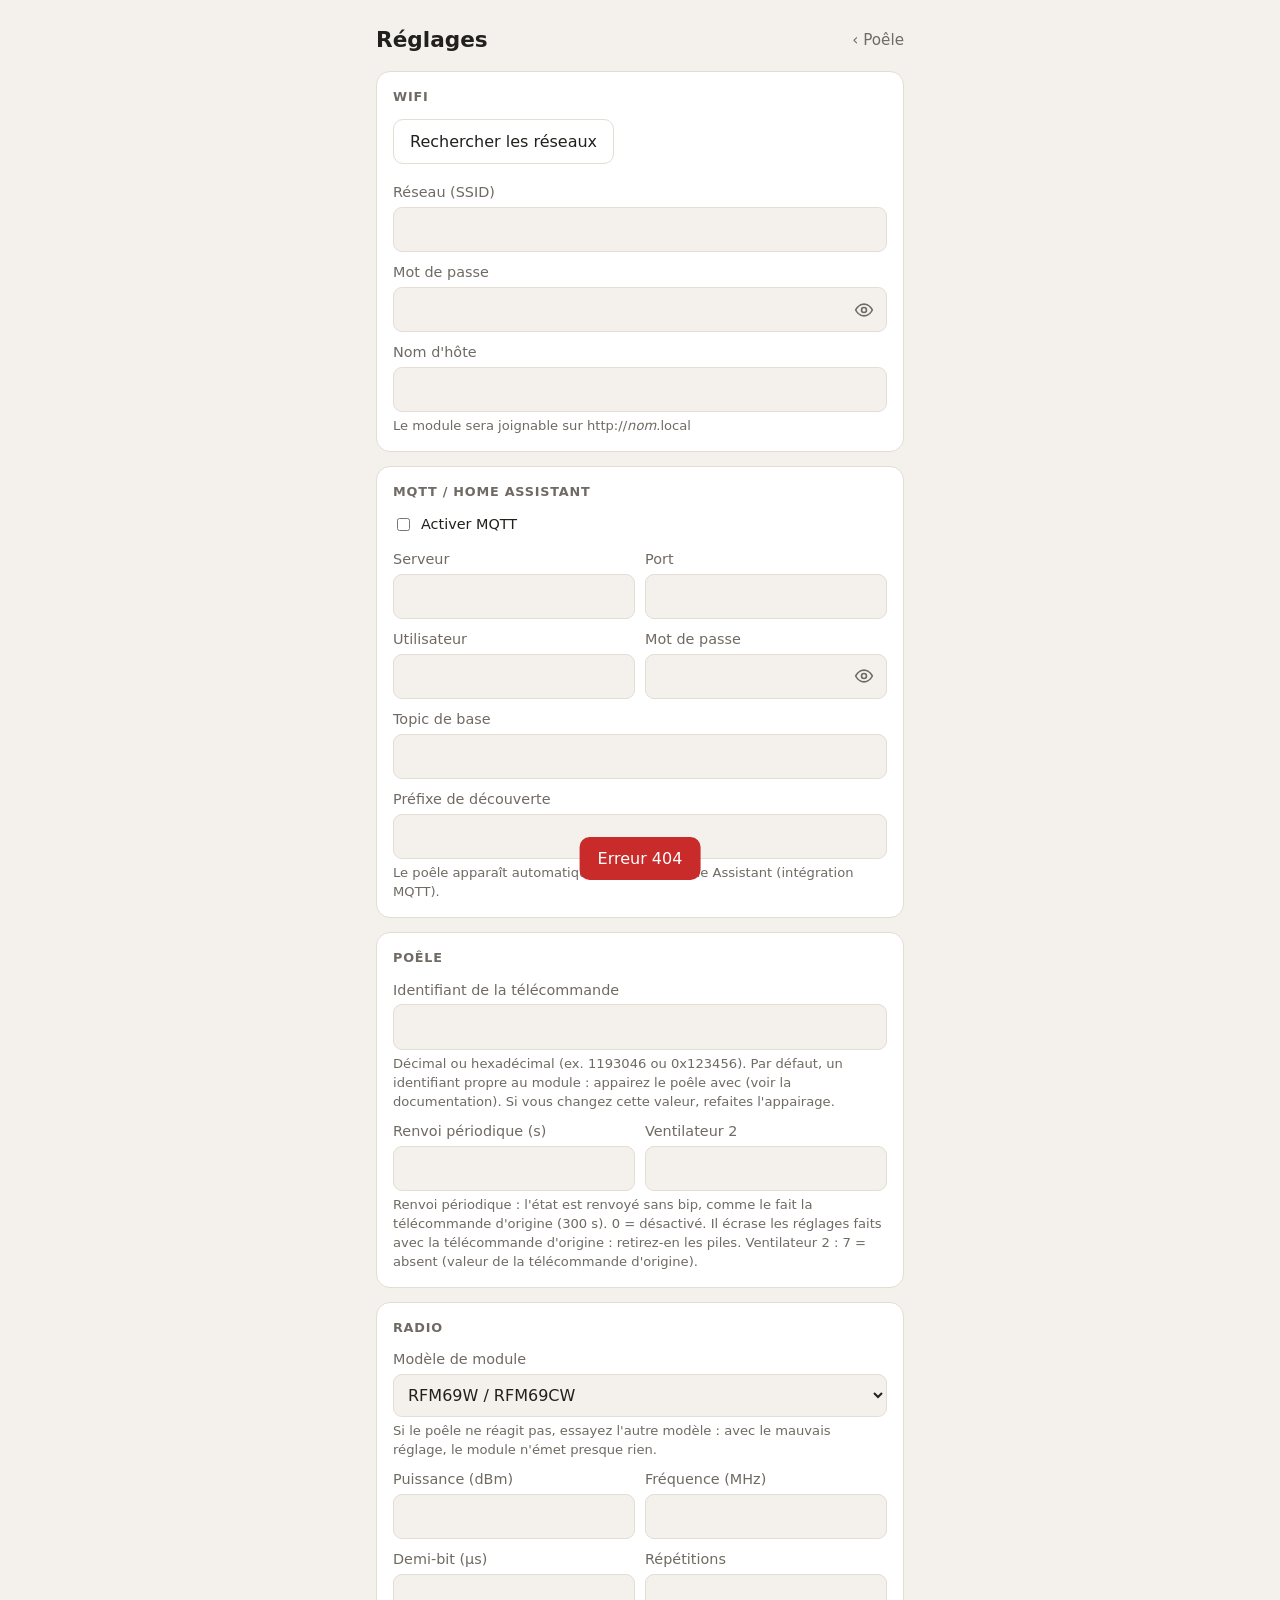
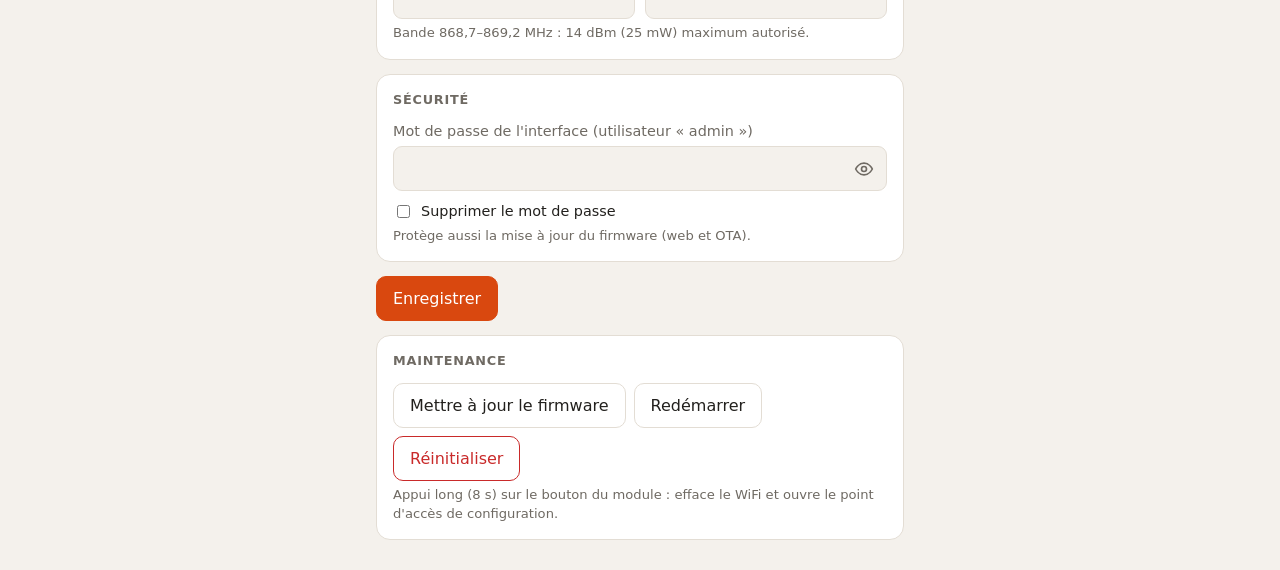
==== data/settings.html @ 5d970073 "Télécommande WiFi pour poêle MCZ (v1.1.0) Firmware ESP8266 (Wemos D1 mini + shield RFM69 868 MHz) qu" ====
<!doctype html>
<html lang="fr">
<head>
  <meta charset="utf-8">
  <meta name="viewport" content="width=device-width, initial-scale=1">
  <title>Réglages poêle MCZ</title>
  <link rel="stylesheet" href="style.css">
</head>
<body>
<main>
  <header>
    <h1>Réglages</h1>
    <a href="index.html">‹ Poêle</a>
  </header>

  <form id="form" autocomplete="off">
    <section class="card">
      <h2>WiFi</h2>
      <button type="button" class="btn" id="scan">Rechercher les réseaux</button>
      <ul class="networks" id="networks"></ul>
      <label for="wifi-ssid">Réseau (SSID)</label>
      <input id="wifi-ssid" data-key="wifi.ssid">
      <label for="wifi-password">Mot de passe</label>
      <input id="wifi-password" type="password" data-key="wifi.password" data-secret="wifi.has_password">
      <label for="wifi-hostname">Nom d'hôte</label>
      <input id="wifi-hostname" data-key="wifi.hostname" pattern="[a-zA-Z0-9\-]{1,32}">
      <p class="hint">Le module sera joignable sur http://<em>nom</em>.local</p>
    </section>

    <section class="card">
      <h2>MQTT / Home Assistant</h2>
      <label class="check"><input type="checkbox" data-key="mqtt.enabled"> Activer MQTT</label>
      <div class="row">
        <div><label for="mqtt-host">Serveur</label><input id="mqtt-host" data-key="mqtt.host"></div>
        <div><label for="mqtt-port">Port</label><input id="mqtt-port" type="number" data-key="mqtt.port" data-type="int"></div>
      </div>
      <div class="row">
        <div><label for="mqtt-user">Utilisateur</label><input id="mqtt-user" data-key="mqtt.user"></div>
        <div><label for="mqtt-password">Mot de passe</label>
          <input id="mqtt-password" type="password" data-key="mqtt.password" data-secret="mqtt.has_password"></div>
      </div>
      <label for="mqtt-base">Topic de base</label>
      <input id="mqtt-base" data-key="mqtt.base_topic">
      <label for="mqtt-disco">Préfixe de découverte</label>
      <input id="mqtt-disco" data-key="mqtt.discovery_prefix">
      <p class="hint">Le poêle apparaît automatiquement dans Home Assistant (intégration MQTT).</p>
    </section>

    <section class="card">
      <h2>Poêle</h2>
      <label for="stove-id">Identifiant de la télécommande</label>
      <input id="stove-id" data-key="stove.id" data-type="id">
      <p class="hint">Décimal ou hexadécimal (ex. 1193046 ou 0x123456). Par défaut, un identifiant propre au
        module : appairez le poêle avec (voir la documentation). Si vous changez cette valeur, refaites l'appairage.</p>
      <div class="row">
        <div>
          <label for="stove-resend">Renvoi périodique (s)</label>
          <input id="stove-resend" type="number" min="0" max="65535" data-key="stove.resend_s" data-type="int">
        </div>
        <div><label for="stove-fan2">Ventilateur 2</label><input id="stove-fan2" type="number" min="0" max="7" data-key="stove.fan2" data-type="int"></div>
      </div>
      <p class="hint">Renvoi périodique : l'état est renvoyé sans bip, comme le fait la télécommande
        d'origine (300 s). 0 = désactivé. Il écrase les réglages faits avec la télécommande d'origine :
        retirez-en les piles. Ventilateur 2 : 7 = absent (valeur de la télécommande d'origine).</p>
    </section>

    <section class="card">
      <h2>Radio</h2>
      <label for="radio-hw">Modèle de module</label>
      <select id="radio-hw" data-key="radio.high_power" data-type="bool">
        <option value="false">RFM69W / RFM69CW</option>
        <option value="true">RFM69HW / RFM69HCW</option>
      </select>
      <p class="hint">Si le poêle ne réagit pas, essayez l'autre modèle : avec le mauvais réglage,
        le module n'émet presque rien.</p>
      <div class="row">
        <div><label for="radio-power">Puissance (dBm)</label><input id="radio-power" type="number" min="-18" max="17" data-key="radio.power_dbm" data-type="int"></div>
        <div><label for="radio-freq">Fréquence (MHz)</label><input id="radio-freq" type="number" step="0.001" data-key="radio.frequency_hz" data-type="mhz"></div>
      </div>
      <div class="row">
        <div><label for="radio-chip">Demi-bit (µs)</label><input id="radio-chip" type="number" min="100" max="2000" data-key="radio.chip_us" data-type="int"></div>
        <div><label for="radio-rep">Répétitions</label><input id="radio-rep" type="number" min="1" max="5" data-key="radio.repeats" data-type="int"></div>
      </div>
      <p class="hint">Bande 868,7–869,2 MHz : 14 dBm (25 mW) maximum autorisé.</p>
    </section>

    <section class="card">
      <h2>Sécurité</h2>
      <label for="web-password">Mot de passe de l'interface (utilisateur « admin »)</label>
      <input id="web-password" type="password" data-key="web_password" data-secret="has_web_password">
      <label class="check"><input type="checkbox" id="clear-web-password"> Supprimer le mot de passe</label>
      <p class="hint">Protège aussi la mise à jour du firmware (web et OTA).</p>
    </section>

    <div class="actions" style="margin-bottom:14px">
      <button class="btn primary" type="submit">Enregistrer</button>
    </div>
  </form>

  <section class="card">
    <h2>Maintenance</h2>
    <div class="actions">
      <a class="btn" href="/update">Mettre à jour le firmware</a>
      <button class="btn" id="reboot">Redémarrer</button>
      <button class="btn danger" id="factory">Réinitialiser</button>
    </div>
    <p class="hint">Appui long (8 s) sur le bouton du module : efface le WiFi et ouvre le point d'accès
      de configuration.</p>
  </section>
</main>
<div id="toast"></div>
<script src="common.js"></script>
<script src="settings.js"></script>
</body>
</html>
---- data/style.css ----
:root {
  --bg: #f4f1ec;
  --card: #ffffff;
  --text: #22201d;
  --muted: #6f6a63;
  --line: #e3ddd4;
  --accent: #d9480f;
  --accent-soft: #fde8dc;
  --ok: #2b8a3e;
  --warn: #e67700;
  --err: #c92a2a;
  --radius: 14px;
}
@media (prefers-color-scheme: dark) {
  :root {
    --bg: #171513;
    --card: #23201d;
    --text: #f1ece6;
    --muted: #a39b91;
    --line: #38332e;
    --accent: #ff7b39;
    --accent-soft: #3d2618;
  }
}

* { box-sizing: border-box; }
body {
  margin: 0;
  font: 16px/1.45 system-ui, -apple-system, "Segoe UI", Roboto, sans-serif;
  background: var(--bg);
  color: var(--text);
}
main { max-width: 560px; margin: 0 auto; padding: 16px; }
header { display: flex; align-items: center; justify-content: space-between; margin: 8px 0 16px; }
header h1 { font-size: 1.35rem; margin: 0; }
header a { color: var(--muted); text-decoration: none; font-size: .95rem; }

.card {
  background: var(--card);
  border: 1px solid var(--line);
  border-radius: var(--radius);
  padding: 16px;
  margin-bottom: 14px;
}
.card h2 { font-size: .8rem; text-transform: uppercase; letter-spacing: .06em; color: var(--muted); margin: 0 0 12px; }

/* Marche / arrêt */
.power-row { display: flex; align-items: center; justify-content: space-between; gap: 12px; }
.power-row .state { font-size: 1.6rem; font-weight: 650; }
.power-row .sub { color: var(--muted); font-size: .9rem; }
.toggle {
  width: 84px; height: 46px; border-radius: 23px; border: none; cursor: pointer;
  background: var(--line); position: relative; transition: background .2s; flex-shrink: 0;
}
.toggle::after {
  content: ""; position: absolute; top: 5px; left: 5px; width: 36px; height: 36px;
  border-radius: 50%; background: #fff; transition: transform .2s; box-shadow: 0 1px 3px #0004;
}
.toggle.on { background: var(--accent); }
.toggle.on::after { transform: translateX(38px); }

/* Groupes de boutons */
.seg { display: grid; grid-auto-flow: column; grid-auto-columns: 1fr; gap: 6px; }
.seg button {
  padding: 11px 4px; border-radius: 10px; border: 1px solid var(--line);
  background: transparent; color: var(--text); font: inherit; cursor: pointer;
}
.seg button.active { background: var(--accent); border-color: var(--accent); color: #fff; font-weight: 600; }
.seg button:disabled { opacity: .45; cursor: default; }

.btn {
  display: inline-block; padding: 10px 16px; border-radius: 10px; border: 1px solid var(--line);
  background: var(--card); color: var(--text); font: inherit; cursor: pointer; text-decoration: none;
}
.btn.primary { background: var(--accent); border-color: var(--accent); color: #fff; }
.btn.danger { color: var(--err); border-color: var(--err); }
.btn:disabled { opacity: .5; }
.actions { display: flex; flex-wrap: wrap; gap: 8px; }

/* Statut */
.status { display: grid; grid-template-columns: auto 1fr; gap: 6px 12px; font-size: .92rem; }
.status dt { color: var(--muted); }
.status dd { margin: 0; text-align: right; }
.dot { display: inline-block; width: 9px; height: 9px; border-radius: 50%; margin-right: 6px; background: var(--muted); }
.dot.ok { background: var(--ok); }
.dot.warn { background: var(--warn); }
.dot.err { background: var(--err); }

/* Formulaires */
label { display: block; font-size: .9rem; color: var(--muted); margin: 10px 0 4px; }
label.check { display: flex; gap: 8px; align-items: center; color: var(--text); }
input, select {
  width: 100%; padding: 10px; border-radius: 9px; border: 1px solid var(--line);
  background: var(--bg); color: var(--text); font: inherit;
}
input[type=checkbox] { width: auto; }
.row { display: grid; grid-template-columns: 1fr 1fr; gap: 10px; }
.hint { font-size: .82rem; color: var(--muted); margin: 4px 0 0; }
.networks { list-style: none; padding: 0; margin: 8px 0 0; max-height: 220px; overflow-y: auto; }
.networks li {
  display: flex; justify-content: space-between; padding: 9px 10px; border-radius: 8px; cursor: pointer;
}
.networks li:hover { background: var(--accent-soft); }

#toast {
  position: fixed; left: 50%; bottom: 20px; transform: translateX(-50%) translateY(120px);
  background: var(--text); color: var(--bg); padding: 10px 18px; border-radius: 10px;
  transition: transform .25s; max-width: calc(100% - 32px); z-index: 10;
}
#toast.show { transform: translateX(-50%) translateY(0); }
#toast.error { background: var(--err); color: #fff; }

/* Champ mot de passe avec bouton afficher / masquer */
.pw { position: relative; }
.pw input { padding-right: 46px; }
.pw button {
  position: absolute; right: 4px; top: 50%; transform: translateY(-50%);
  width: 38px; height: 34px; border: none; border-radius: 7px; background: transparent;
  color: var(--muted); cursor: pointer; display: grid; place-items: center;
}
.pw button:hover { color: var(--text); background: var(--accent-soft); }
.pw button svg { width: 20px; height: 20px; }
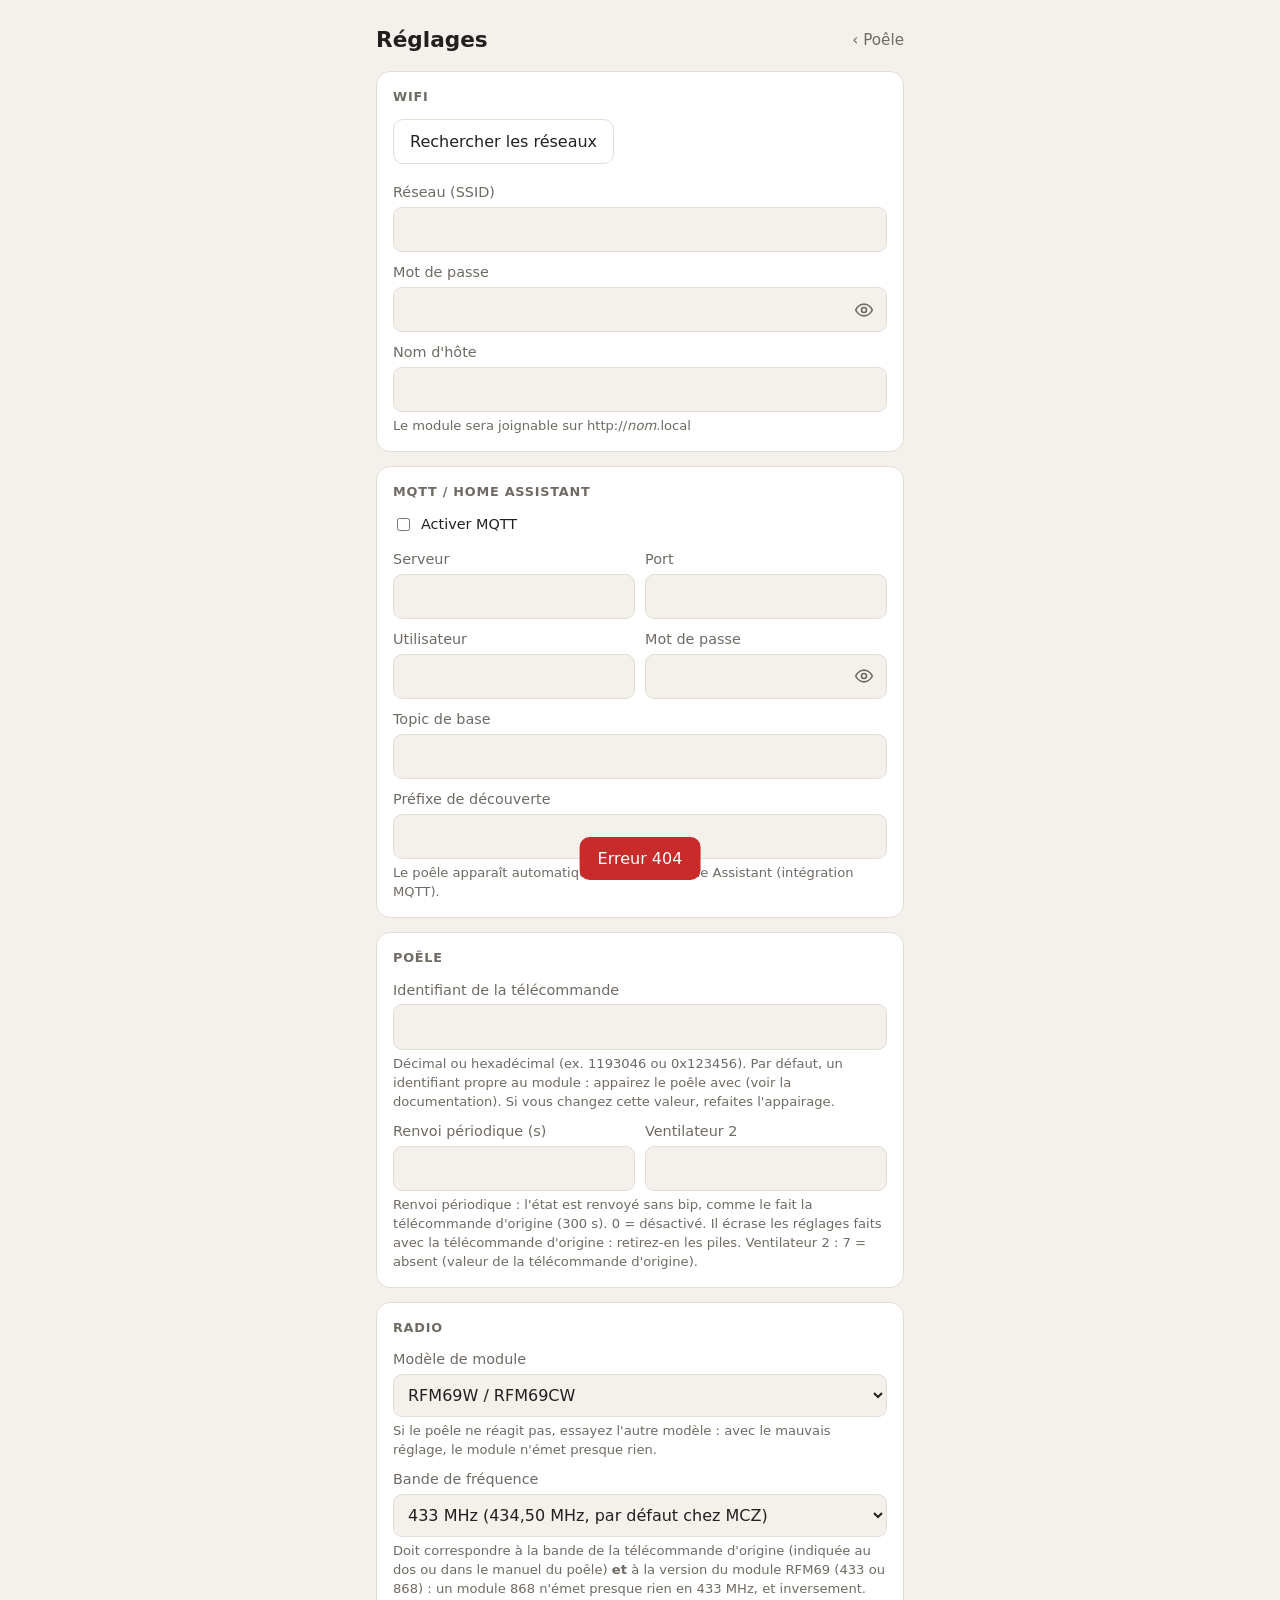
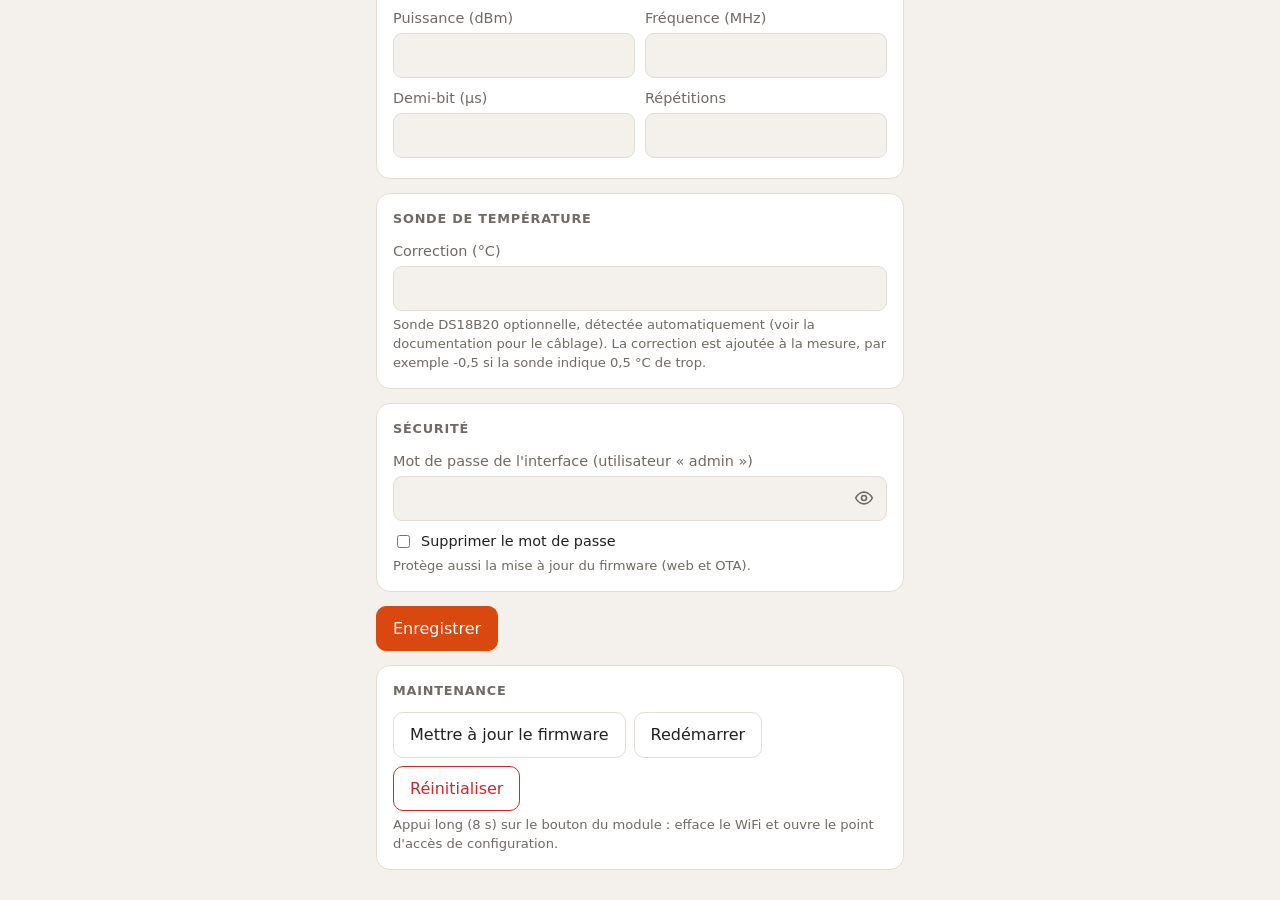
==== commit dd495f9c: "Bande 433 MHz, sonde de température DS18B20 et boîtier imprimable - Préréglages 433 MHz (434,50) / 8" ====
--- a/data/settings.html
+++ b/data/settings.html
@@ -73,6 +73,15 @@
       </select>
       <p class="hint">Si le poêle ne réagit pas, essayez l'autre modèle : avec le mauvais réglage,
         le module n'émet presque rien.</p>
+      <label for="radio-band">Bande de fréquence</label>
+      <select id="radio-band">
+        <option value="434500000">433 MHz (434,50 MHz, par défaut chez MCZ)</option>
+        <option value="868950000">868 MHz (868,95 MHz)</option>
+        <option value="">Personnalisée</option>
+      </select>
+      <p class="hint">Doit correspondre à la bande de la télécommande d'origine (indiquée au dos ou
+        dans le manuel du poêle) <strong>et</strong> à la version du module RFM69 (433 ou 868) :
+        un module 868 n'émet presque rien en 433 MHz, et inversement.</p>
       <div class="row">
         <div><label for="radio-power">Puissance (dBm)</label><input id="radio-power" type="number" min="-18" max="17" data-key="radio.power_dbm" data-type="int"></div>
         <div><label for="radio-freq">Fréquence (MHz)</label><input id="radio-freq" type="number" step="0.001" data-key="radio.frequency_hz" data-type="mhz"></div>
@@ -81,7 +90,16 @@
         <div><label for="radio-chip">Demi-bit (µs)</label><input id="radio-chip" type="number" min="100" max="2000" data-key="radio.chip_us" data-type="int"></div>
         <div><label for="radio-rep">Répétitions</label><input id="radio-rep" type="number" min="1" max="5" data-key="radio.repeats" data-type="int"></div>
       </div>
-      <p class="hint">Bande 868,7–869,2 MHz : 14 dBm (25 mW) maximum autorisé.</p>
+      <p class="hint" id="radio-limit"></p>
+    </section>
+
+    <section class="card">
+      <h2>Sonde de température</h2>
+      <label for="sensor-offset">Correction (°C)</label>
+      <input id="sensor-offset" type="number" min="-10" max="10" step="0.1" data-key="sensor.offset" data-type="float">
+      <p class="hint">Sonde DS18B20 optionnelle, détectée automatiquement (voir la documentation pour
+        le câblage). La correction est ajoutée à la mesure, par exemple -0,5 si la sonde indique
+        0,5 °C de trop.</p>
     </section>
 
     <section class="card">
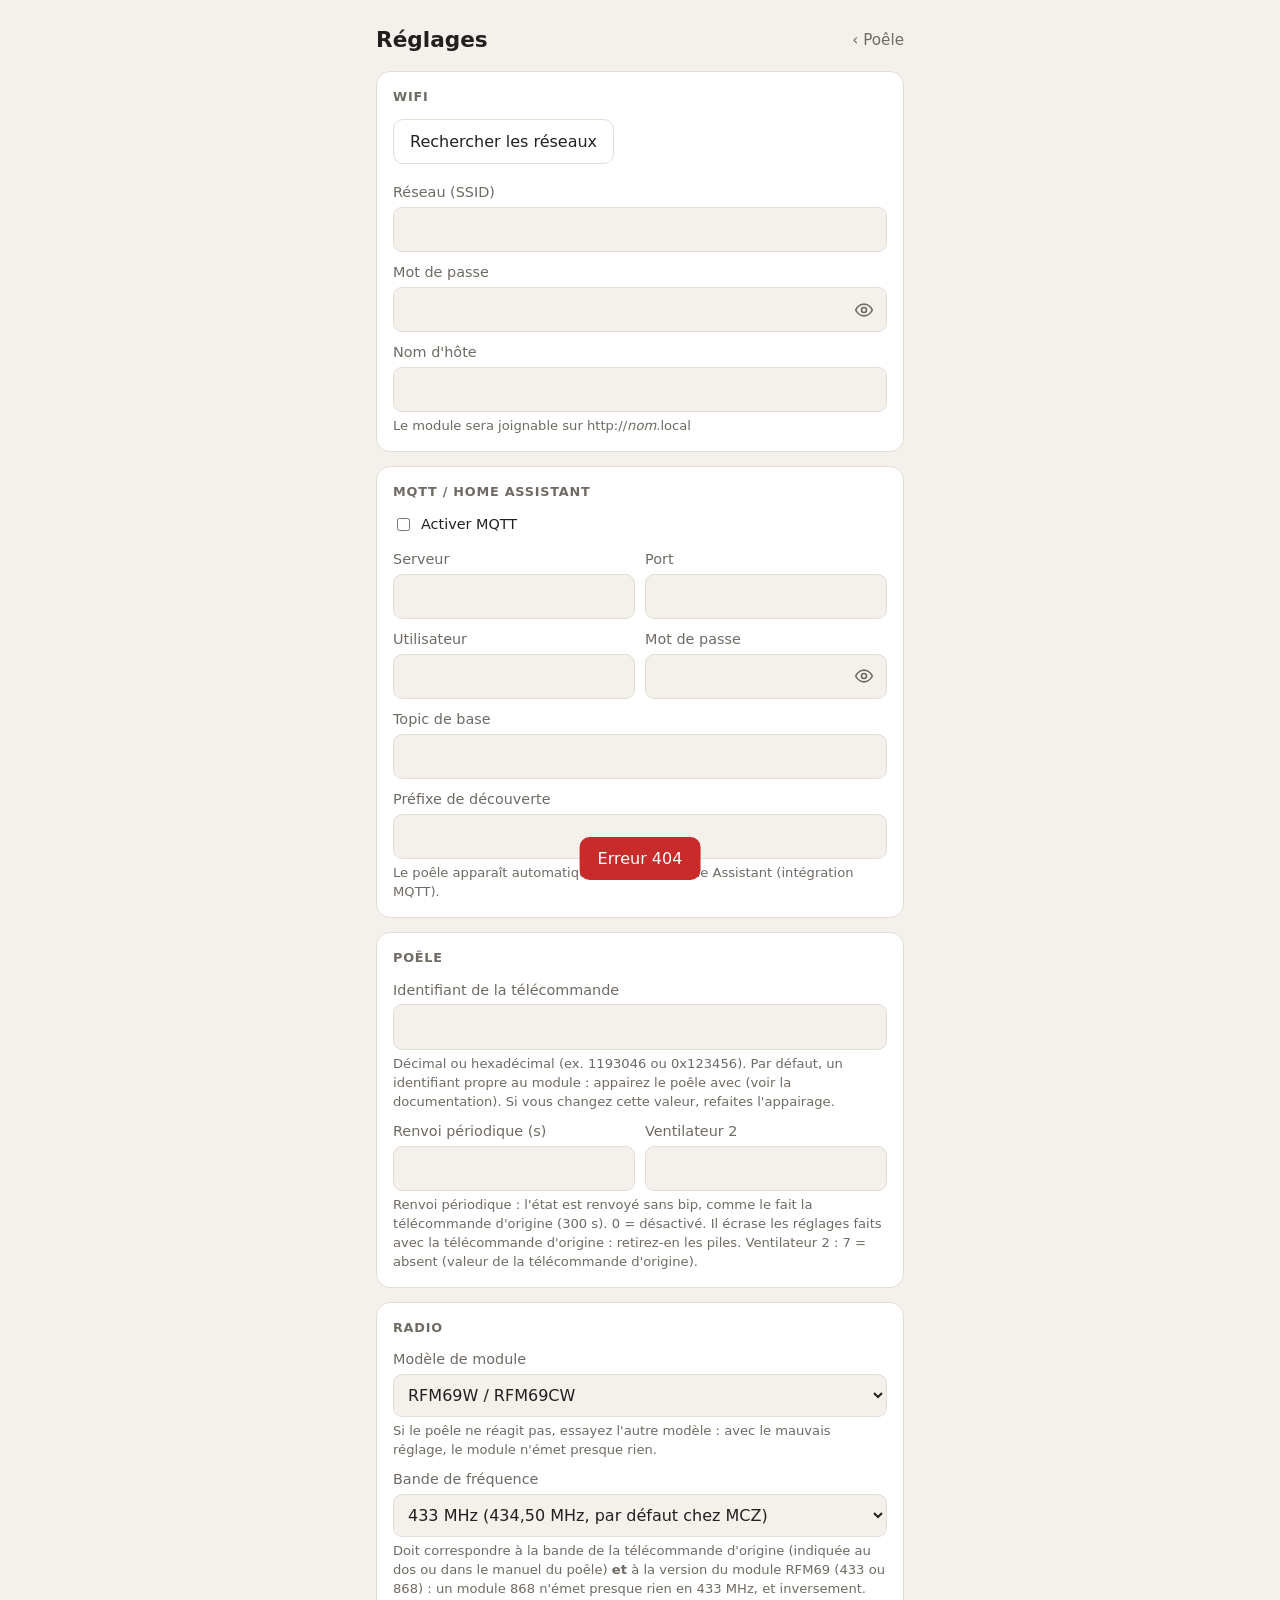
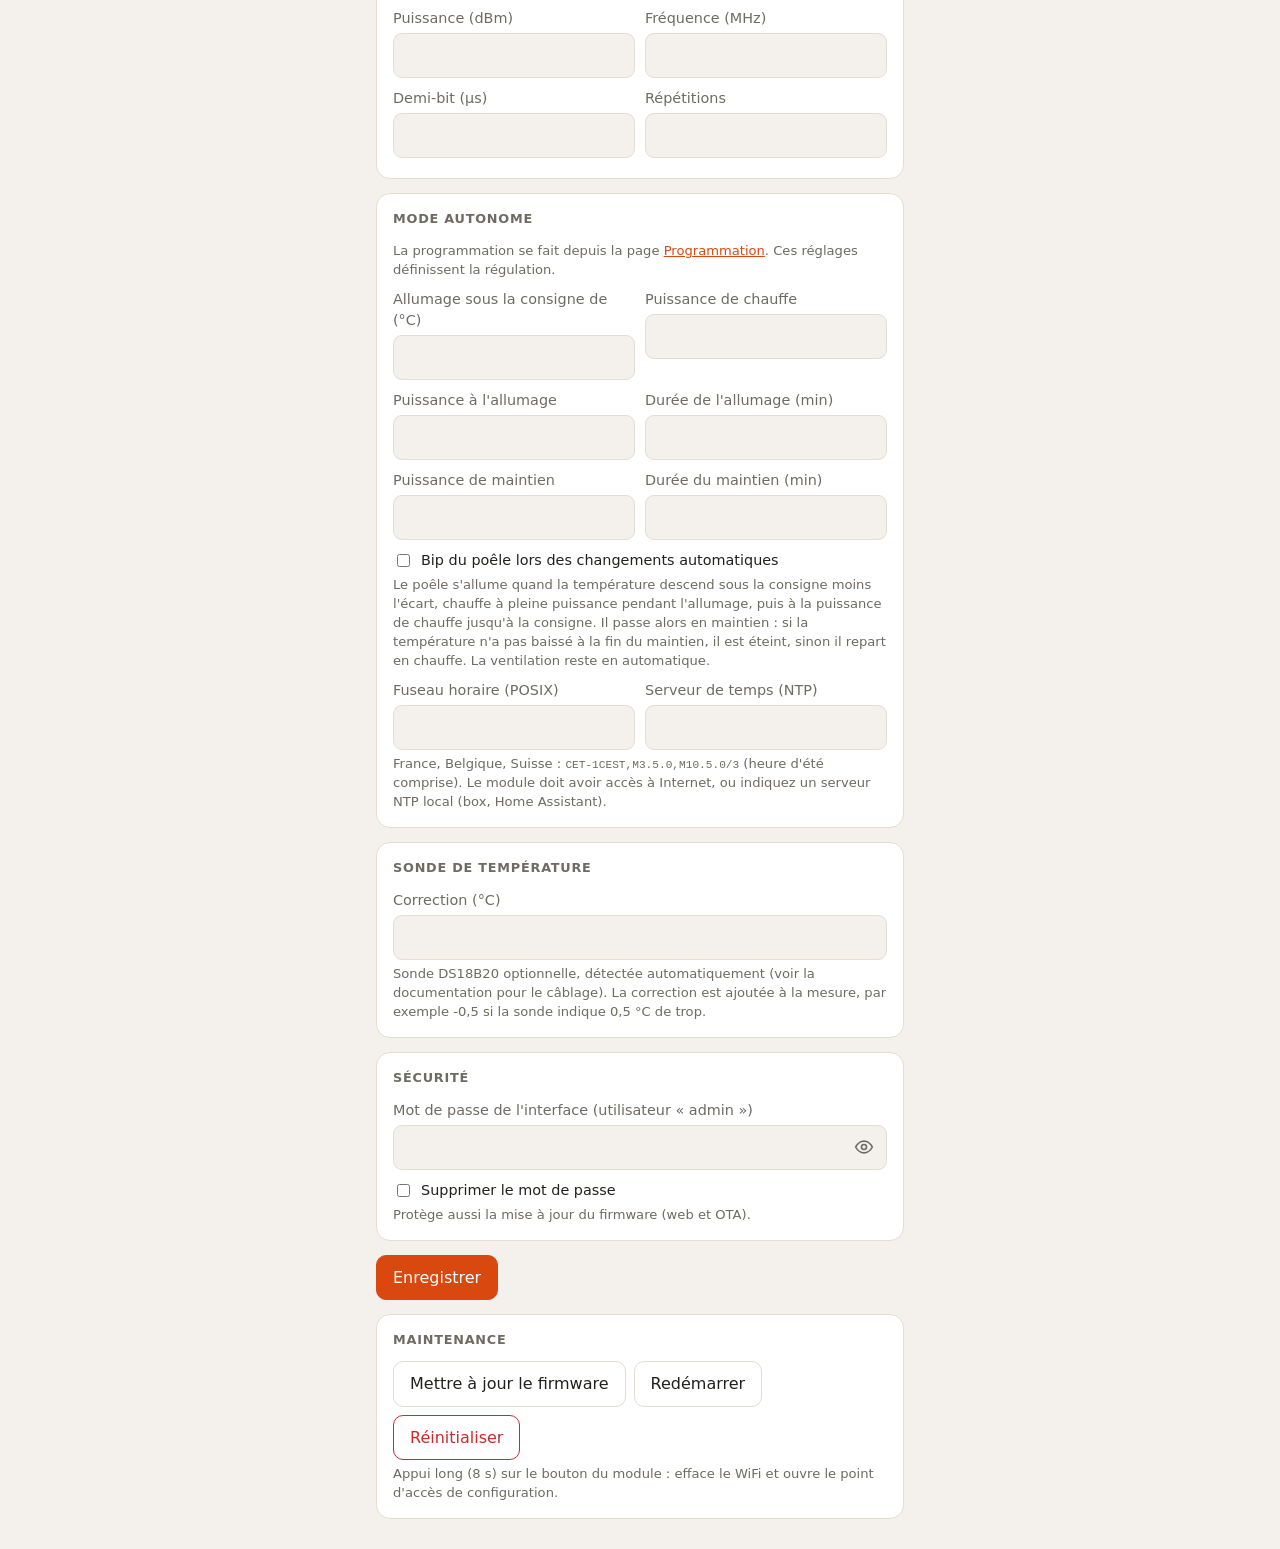
==== commit 3908514c: "Mode autonome : programmation hebdomadaire et régulation (v1.2.0) - Programmation par jour (plages a" ====
--- a/data/settings.html
+++ b/data/settings.html
@@ -94,6 +94,41 @@
     </section>
 
     <section class="card">
+      <h2>Mode autonome</h2>
+      <p class="hint" style="margin-top:0">La programmation se fait depuis la page
+        <a href="schedule.html">Programmation</a>. Ces réglages définissent la régulation.</p>
+      <div class="row">
+        <div><label for="auto-hyst">Allumage sous la consigne de (°C)</label>
+          <input id="auto-hyst" type="number" min="0.2" max="5" step="0.1" data-key="auto.hysteresis" data-type="float"></div>
+        <div><label for="auto-heat">Puissance de chauffe</label>
+          <input id="auto-heat" type="number" min="1" max="5" data-key="auto.heat_power" data-type="int"></div>
+      </div>
+      <div class="row">
+        <div><label for="auto-sp">Puissance à l'allumage</label>
+          <input id="auto-sp" type="number" min="1" max="5" data-key="auto.startup_power" data-type="int"></div>
+        <div><label for="auto-sm">Durée de l'allumage (min)</label>
+          <input id="auto-sm" type="number" min="0" max="120" data-key="auto.startup_min" data-type="int"></div>
+      </div>
+      <div class="row">
+        <div><label for="auto-hp">Puissance de maintien</label>
+          <input id="auto-hp" type="number" min="1" max="5" data-key="auto.hold_power" data-type="int"></div>
+        <div><label for="auto-hm">Durée du maintien (min)</label>
+          <input id="auto-hm" type="number" min="1" max="120" data-key="auto.hold_min" data-type="int"></div>
+      </div>
+      <label class="check"><input type="checkbox" data-key="auto.beep"> Bip du poêle lors des changements automatiques</label>
+      <p class="hint">Le poêle s'allume quand la température descend sous la consigne moins l'écart,
+        chauffe à pleine puissance pendant l'allumage, puis à la puissance de chauffe jusqu'à la consigne.
+        Il passe alors en maintien : si la température n'a pas baissé à la fin du maintien, il est
+        éteint, sinon il repart en chauffe. La ventilation reste en automatique.</p>
+      <div class="row">
+        <div><label for="time-tz">Fuseau horaire (POSIX)</label><input id="time-tz" data-key="time.tz"></div>
+        <div><label for="time-ntp">Serveur de temps (NTP)</label><input id="time-ntp" data-key="time.ntp"></div>
+      </div>
+      <p class="hint">France, Belgique, Suisse : <code>CET-1CEST,M3.5.0,M10.5.0/3</code> (heure d'été
+        comprise). Le module doit avoir accès à Internet, ou indiquez un serveur NTP local (box, Home Assistant).</p>
+    </section>
+
+    <section class="card">
       <h2>Sonde de température</h2>
       <label for="sensor-offset">Correction (°C)</label>
       <input id="sensor-offset" type="number" min="-10" max="10" step="0.1" data-key="sensor.offset" data-type="float">
--- a/data/style.css
+++ b/data/style.css
@@ -12,7 +12,7 @@
   --radius: 14px;
 }
 @media (prefers-color-scheme: dark) {
-  :root {
+  :root:not([data-theme="light"]) {
     --bg: #171513;
     --card: #23201d;
     --text: #f1ece6;
@@ -20,10 +20,22 @@
     --line: #38332e;
     --accent: #ff7b39;
     --accent-soft: #3d2618;
+    color-scheme: dark;
   }
+}
+:root[data-theme="dark"] {
+  --bg: #171513;
+  --card: #23201d;
+  --text: #f1ece6;
+  --muted: #a39b91;
+  --line: #38332e;
+  --accent: #ff7b39;
+  --accent-soft: #3d2618;
+  color-scheme: dark;
 }
 
 * { box-sizing: border-box; }
+[hidden] { display: none !important; }
 body {
   margin: 0;
   font: 16px/1.45 system-ui, -apple-system, "Segoe UI", Roboto, sans-serif;
@@ -96,11 +108,52 @@
 input[type=checkbox] { width: auto; }
 .row { display: grid; grid-template-columns: 1fr 1fr; gap: 10px; }
 .hint { font-size: .82rem; color: var(--muted); margin: 4px 0 0; }
+.hint a { color: var(--accent); }
 .networks { list-style: none; padding: 0; margin: 8px 0 0; max-height: 220px; overflow-y: auto; }
 .networks li {
   display: flex; justify-content: space-between; padding: 9px 10px; border-radius: 8px; cursor: pointer;
 }
 .networks li:hover { background: var(--accent-soft); }
+
+/* Mode autonome (accueil) */
+.auto-title { font-size: 1.15rem; font-weight: 650; }
+.auto-status:not(:empty) { margin-top: 14px; padding-top: 12px; border-top: 1px solid var(--line); }
+.sub .dot { vertical-align: 1px; }
+
+/* Programmation */
+.week { display: grid; gap: 6px; }
+.week-row { display: grid; grid-template-columns: 34px 1fr; align-items: center; gap: 8px; }
+.week-row .lbl { font-size: .82rem; color: var(--muted); }
+.week-row.today .lbl { color: var(--accent); font-weight: 650; }
+.hours { grid-column: 2; position: relative; height: 14px; font-size: .68rem; color: var(--muted); }
+.hours span { position: absolute; transform: translateX(-50%); }
+.hours span:first-child { transform: none; }
+.hours span:last-child { transform: translateX(-100%); }
+.bar {
+  position: relative; height: 36px; border-radius: 8px; overflow: hidden; cursor: pointer;
+  background: var(--bg); border: 1px solid var(--line);
+  background-image: linear-gradient(to right, var(--line) 1px, transparent 1px);
+  background-size: calc(100% / 4) 100%;
+}
+.slot {
+  position: absolute; top: 0; bottom: 0; display: flex; align-items: center; justify-content: center;
+  font-size: .72rem; font-weight: 650; color: #fff; overflow: hidden; white-space: nowrap;
+  box-shadow: inset -1px 0 0 var(--card);
+}
+.slot.off {
+  color: var(--muted);
+  background: repeating-linear-gradient(45deg, var(--line) 0 4px, var(--card) 4px 8px);
+}
+.slot.sel { box-shadow: inset 0 0 0 2px var(--text); }
+.now-mark { position: absolute; top: -2px; bottom: -2px; width: 2px; background: var(--text); pointer-events: none; }
+.legend { display: flex; flex-wrap: wrap; gap: 6px 14px; font-size: .78rem; color: var(--muted); margin-top: 10px; }
+.legend i { display: inline-block; width: 14px; height: 10px; border-radius: 3px; margin-right: 5px; vertical-align: -1px; }
+.save-bar {
+  position: sticky; bottom: 0; background: var(--bg); padding: 10px 0 14px;
+  display: flex; gap: 8px; align-items: center; flex-wrap: wrap;
+}
+.save-bar .dirty { color: var(--warn); font-size: .85rem; }
+code { font-size: .85em; }
 
 #toast {
   position: fixed; left: 50%; bottom: 20px; transform: translateX(-50%) translateY(120px);
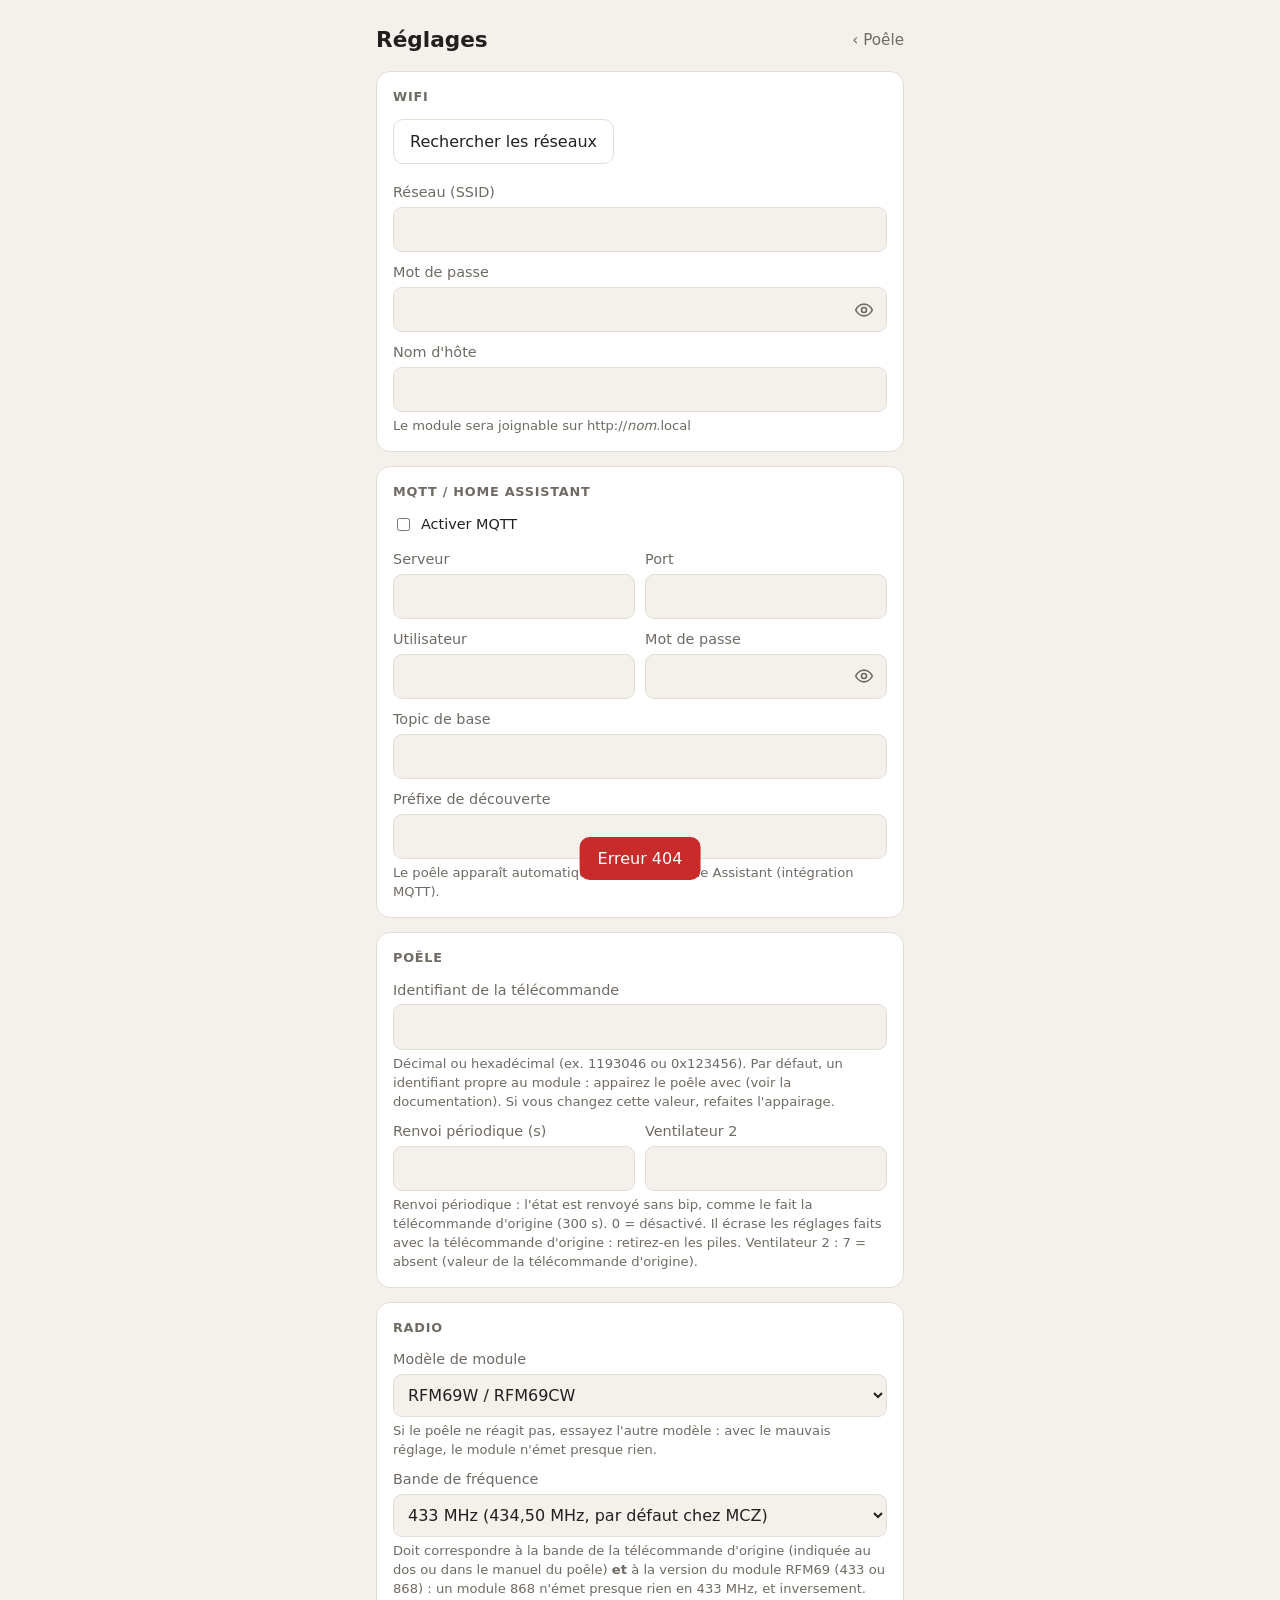
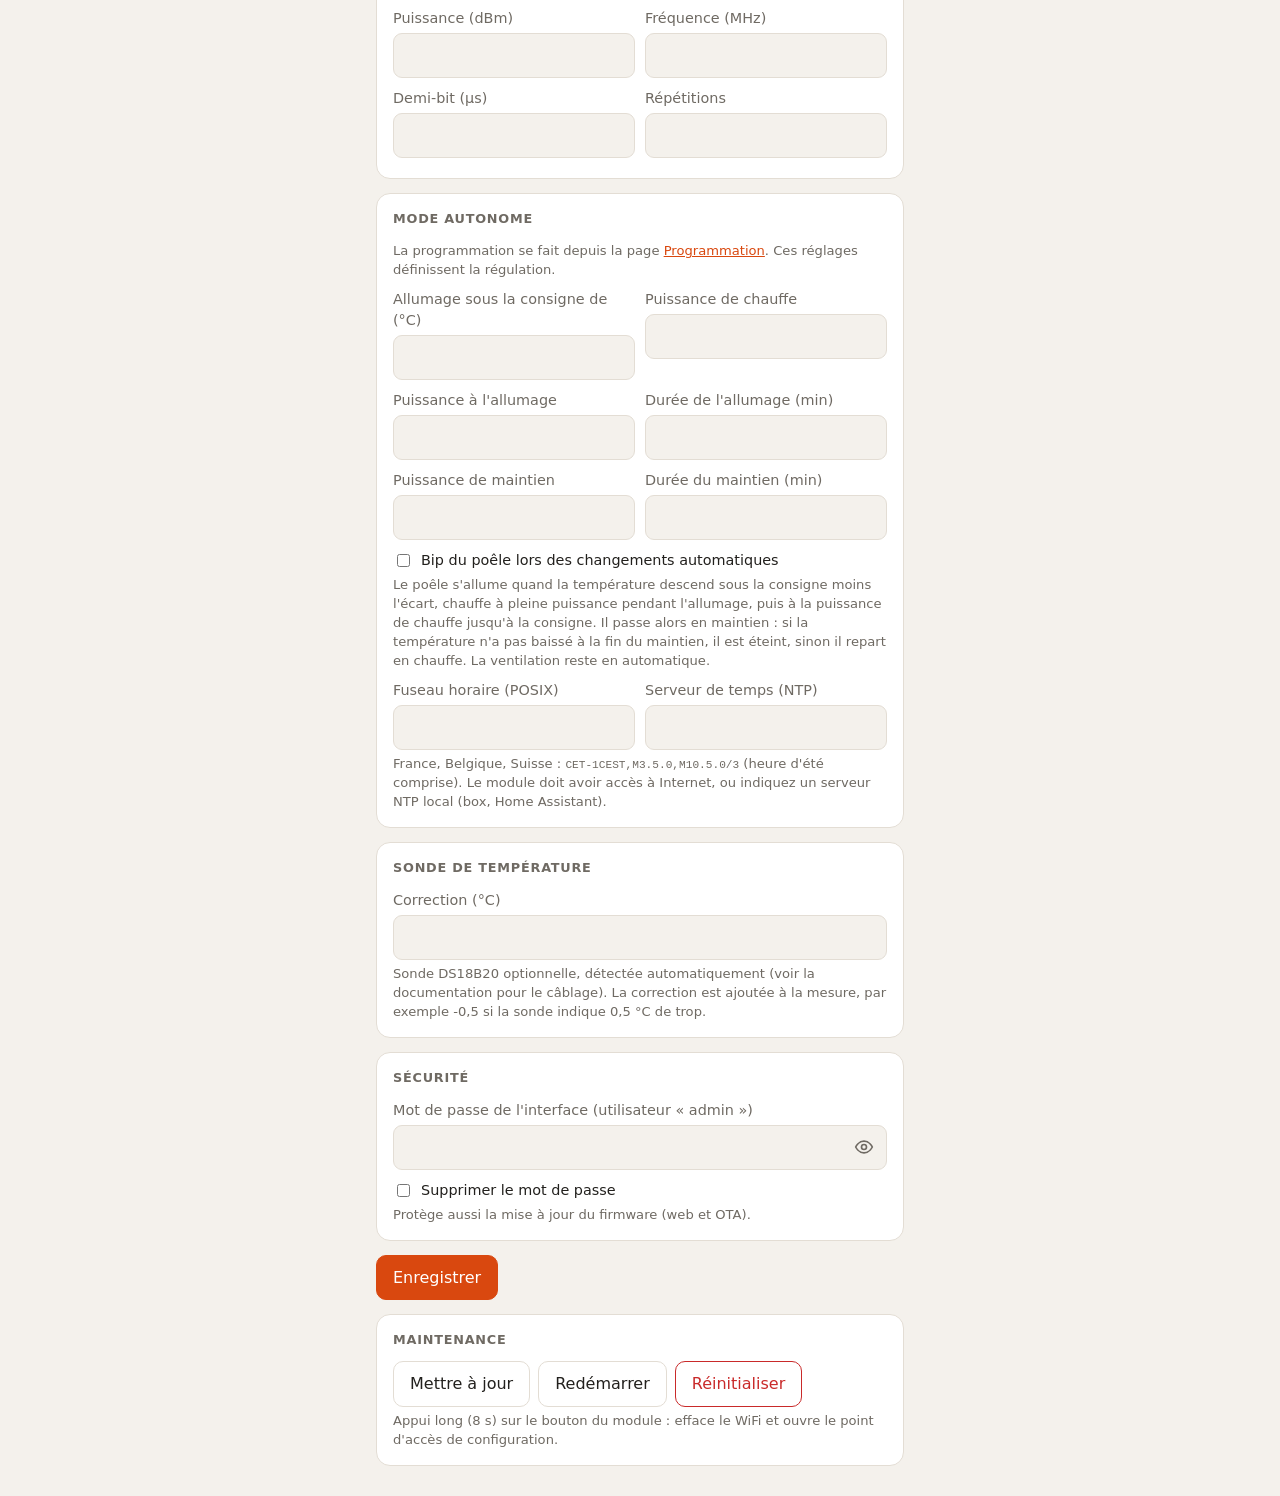
==== commit 80b649b4: "Mise à jour de l'interface web par le navigateur en conservant les réglages (v1.2.1) - Page /update " ====
--- a/data/settings.html
+++ b/data/settings.html
@@ -153,7 +153,7 @@
   <section class="card">
     <h2>Maintenance</h2>
     <div class="actions">
-      <a class="btn" href="/update">Mettre à jour le firmware</a>
+      <a class="btn" href="/update">Mettre à jour</a>
       <button class="btn" id="reboot">Redémarrer</button>
       <button class="btn danger" id="factory">Réinitialiser</button>
     </div>
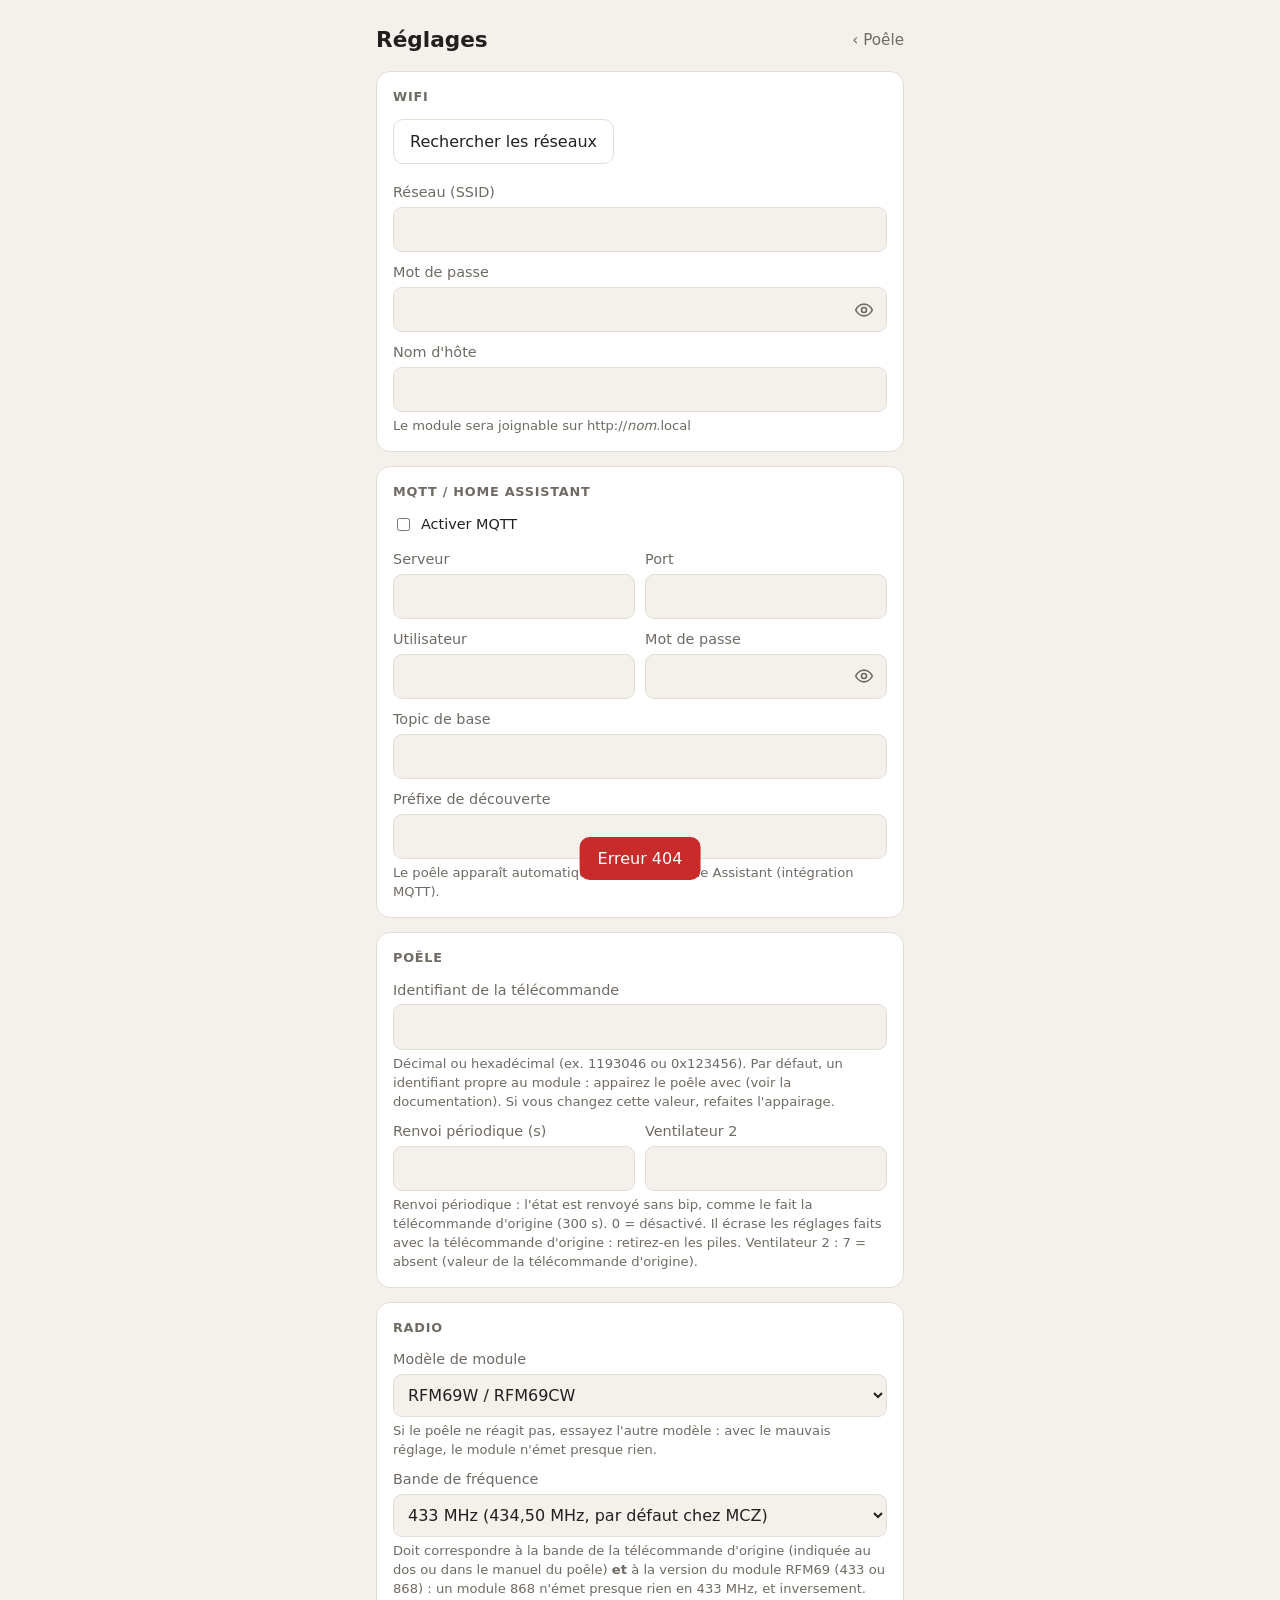
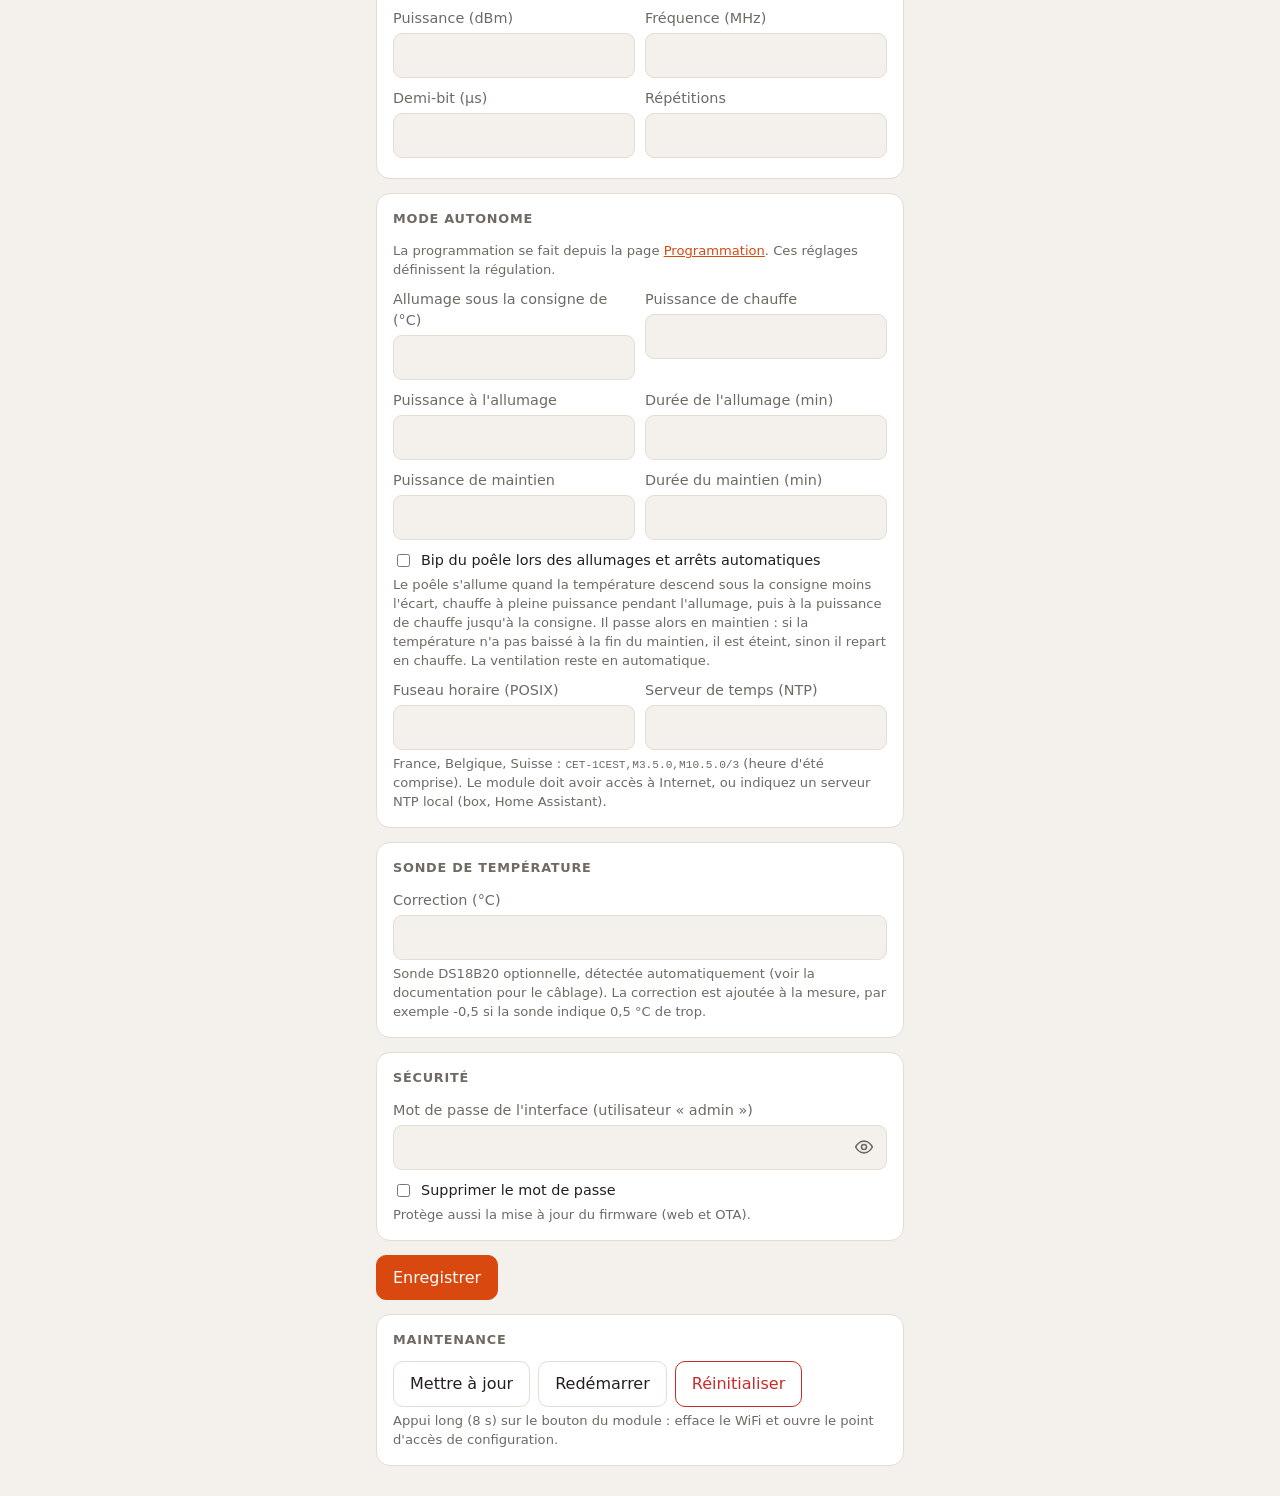
==== commit 8a3cc03c: "Bip du poêle seulement à la mise en route et à l'arrêt (v1.2.2) Changements de puissance ou de venti" ====
--- a/data/settings.html
+++ b/data/settings.html
@@ -115,7 +115,7 @@
         <div><label for="auto-hm">Durée du maintien (min)</label>
           <input id="auto-hm" type="number" min="1" max="120" data-key="auto.hold_min" data-type="int"></div>
       </div>
-      <label class="check"><input type="checkbox" data-key="auto.beep"> Bip du poêle lors des changements automatiques</label>
+      <label class="check"><input type="checkbox" data-key="auto.beep"> Bip du poêle lors des allumages et arrêts automatiques</label>
       <p class="hint">Le poêle s'allume quand la température descend sous la consigne moins l'écart,
         chauffe à pleine puissance pendant l'allumage, puis à la puissance de chauffe jusqu'à la consigne.
         Il passe alors en maintien : si la température n'a pas baissé à la fin du maintien, il est
